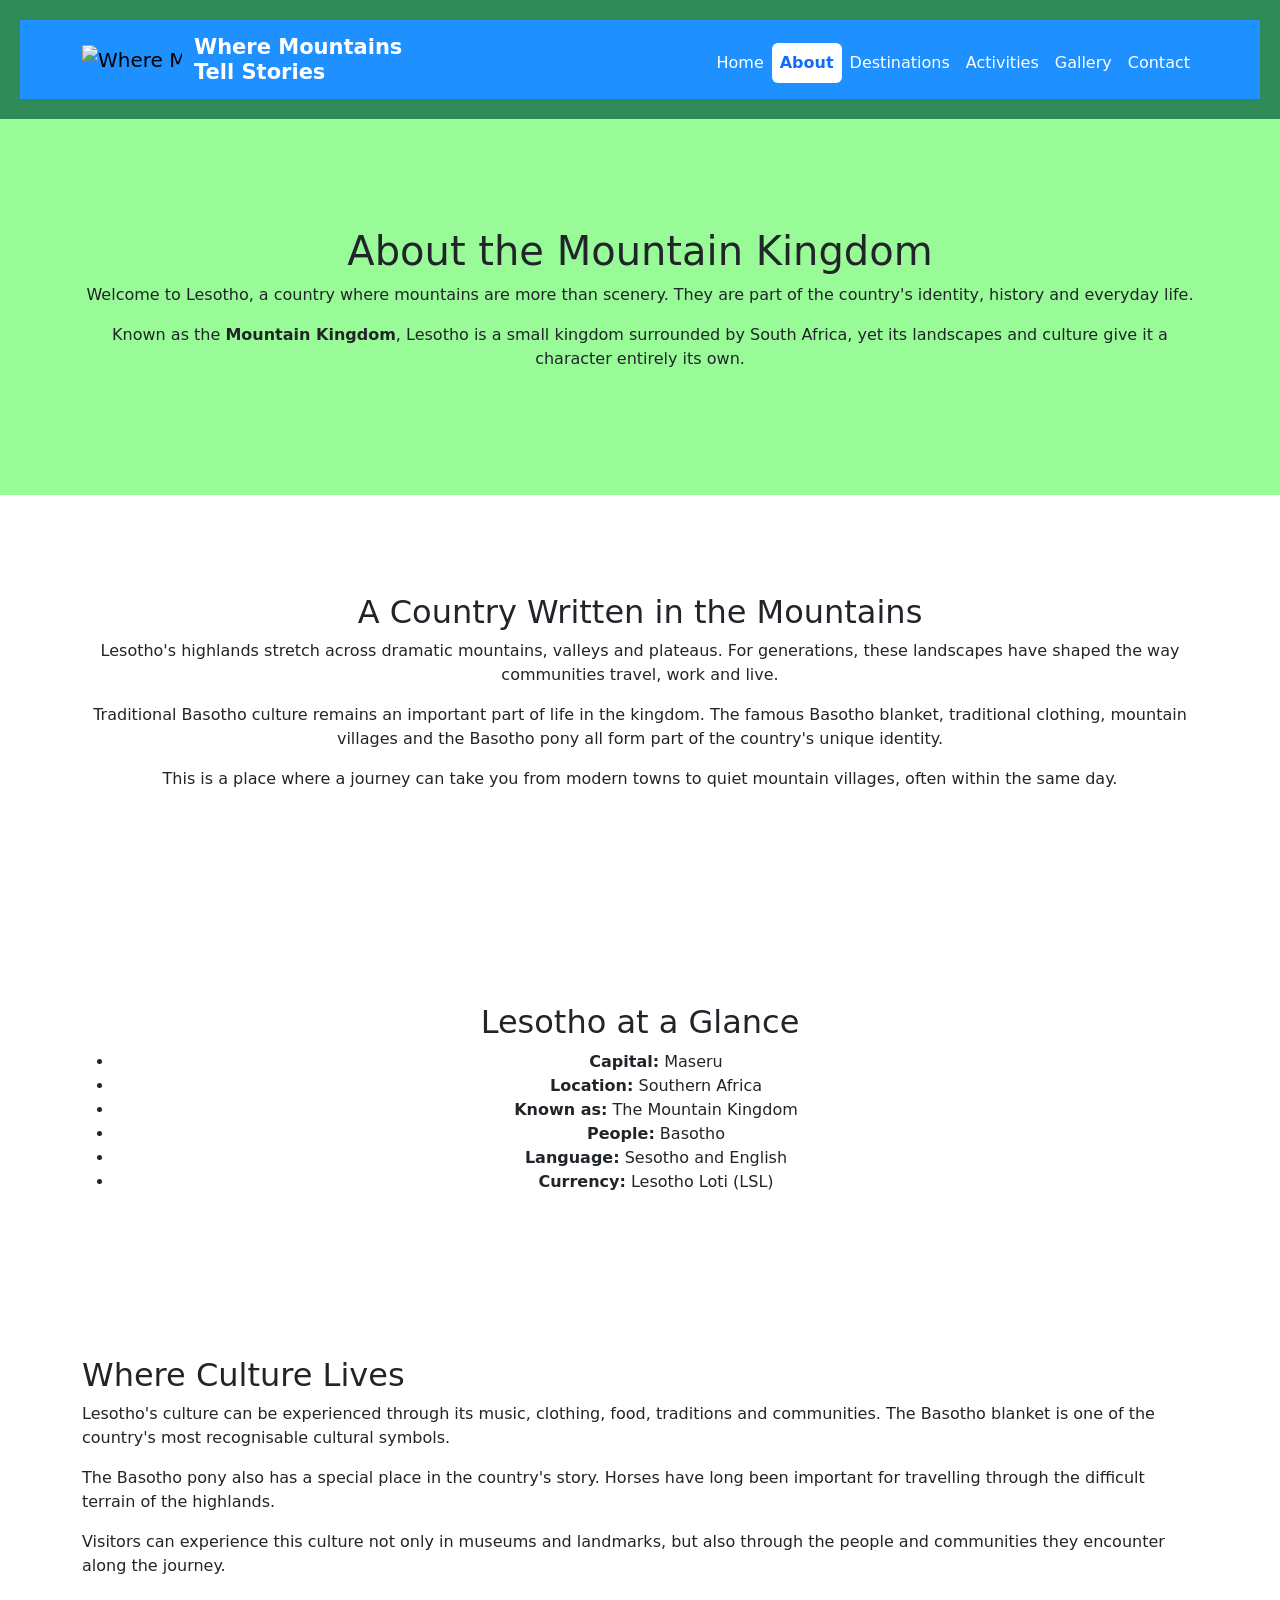
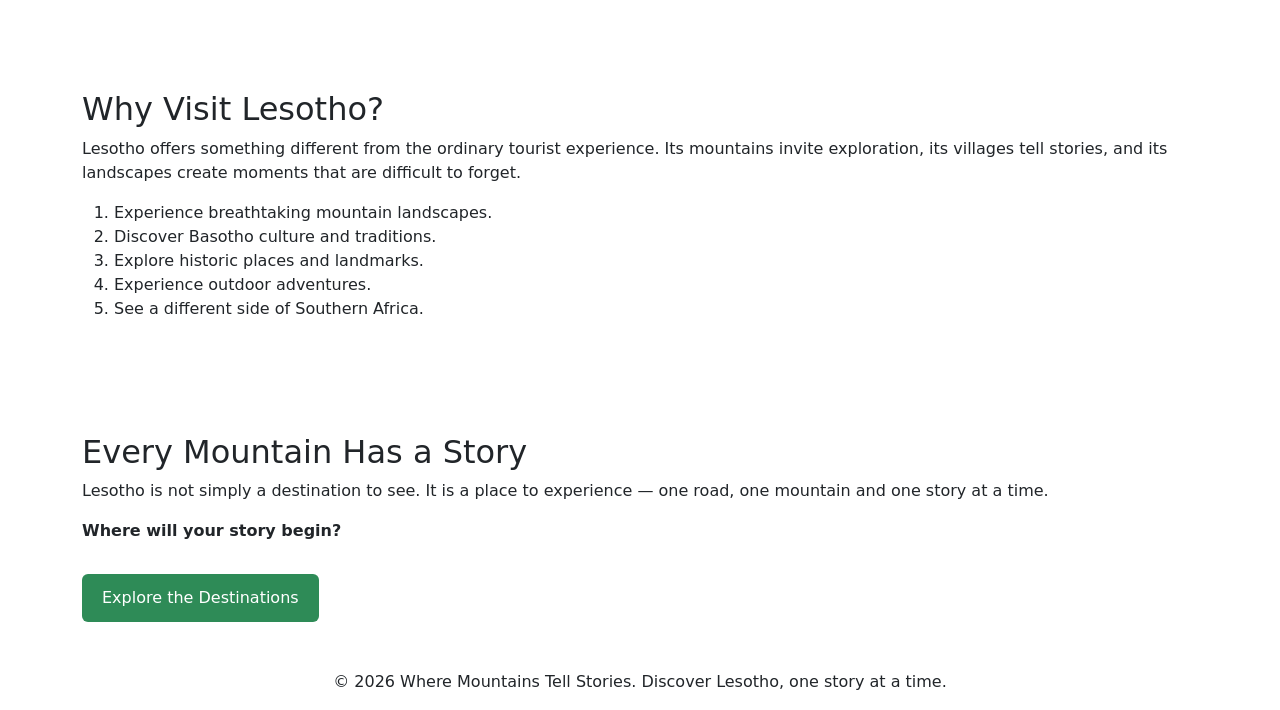
==== about.html @ 4a1ecda4 "Add files via upload" ====
<!DOCTYPE html>
<html lang="en">

<head>

    <meta charset="UTF-8">

    <meta name="viewport" content="width=device-width, initial-scale=1.0">

    <title>About Lesotho | Where Mountains Tell Stories</title>

    <link rel="stylesheet" href="style.css">

    <link href="https://cdn.jsdelivr.net/npm/bootstrap@5.3.3/dist/css/bootstrap.min.css"
          rel="stylesheet">

</head>

<body>

    <header>

        <nav class="navbar navbar-expand-lg navbar-custom">

            <div class="container">

                <a class="navbar-brand website-brand" href="index.html">
                <img src="Pictures/Logo (1)-01.png"
                alt="Where Mountains Tell Stories"
                class="logo">

                <span class="website-name">
                <span>Where Mountains</span>
                <span>Tell Stories</span>
                </span>
            </a>

                <button class="navbar-toggler"
                        type="button"
                        data-bs-toggle="collapse"
                        data-bs-target="#mainNavbar"
                        aria-controls="mainNavbar"
                        aria-expanded="false"
                        aria-label="Toggle navigation">

                    <span class="navbar-toggler-icon"></span>

                </button>


                <div class="collapse navbar-collapse" id="mainNavbar">

                    <ul class="navbar-nav ms-auto">

                        <li class="nav-item">
                            <a class="nav-link text-white" href="index.html">
                                Home
                            </a>
                        </li>

                        <li class="nav-item">
                            <a class="nav-link active"
                               href="about.html"
                               aria-current="page">About</a>
                        </li>

                        <li class="nav-item">
                            <a class="nav-link text-white" href="destination.html">
                                Destinations
                            </a>
                        </li>

                        <li class="nav-item">
                            <a class="nav-link text-white" href="activities.html">
                                Activities
                            </a>
                        </li>

                        <li class="nav-item">
                            <a class="nav-link text-white" href="gallery.html">
                                Gallery
                            </a>
                        </li>

                        <li class="nav-item">
                            <a class="nav-link text-white" href="contacts.html">
                                Contact
                            </a>
                        </li>

                    </ul>

                </div>

            </div>

        </nav>

    </header>


    <main>

        <!-- Introduction -->

        <section>

            <div class="container py-5">

                <h1>About the Mountain Kingdom</h1>

                <p>
                    Welcome to Lesotho, a country where mountains are
                    more than scenery. They are part of the country's
                    identity, history and everyday life.
                </p>

                <p>
                    Known as the <strong>Mountain Kingdom</strong>,
                    Lesotho is a small kingdom surrounded by South
                    Africa, yet its landscapes and culture give it a
                    character entirely its own.
                </p>

            </div>

        </section>


        <!-- The Story of Lesotho -->

        <section>

            <div class="container py-5">

                <h2>A Country Written in the Mountains</h2>

                <p>
                    Lesotho's highlands stretch across dramatic
                    mountains, valleys and plateaus. For generations,
                    these landscapes have shaped the way communities
                    travel, work and live.
                </p>

                <p>
                    Traditional Basotho culture remains an important
                    part of life in the kingdom. The famous Basotho
                    blanket, traditional clothing, mountain villages
                    and the Basotho pony all form part of the country's
                    unique identity.
                </p>

                <p>
                    This is a place where a journey can take you from
                    modern towns to quiet mountain villages, often
                    within the same day.
                </p>

            </div>

        </section>


        <!-- Quick Facts -->

        <section>

            <div class="container py-5">

                <h2>Lesotho at a Glance</h2>

                <ul>

                    <li>
                        <strong>Capital:</strong> Maseru
                    </li>

                    <li>
                        <strong>Location:</strong> Southern Africa
                    </li>

                    <li>
                        <strong>Known as:</strong> The Mountain Kingdom
                    </li>

                    <li>
                        <strong>People:</strong> Basotho
                    </li>

                    <li>
                        <strong>Language:</strong> Sesotho and English
                    </li>

                    <li>
                        <strong>Currency:</strong> Lesotho Loti (LSL)
                    </li>

                </ul>

            </div>

        </section>


        <!-- Culture -->

        <section>

            <div class="container py-5">

                <h2>Where Culture Lives</h2>

                <p>
                    Lesotho's culture can be experienced through its
                    music, clothing, food, traditions and communities.
                    The Basotho blanket is one of the country's most
                    recognisable cultural symbols.
                </p>

                <p>
                    The Basotho pony also has a special place in the
                    country's story. Horses have long been important
                    for travelling through the difficult terrain of
                    the highlands.
                </p>

                <p>
                    Visitors can experience this culture not only in
                    museums and landmarks, but also through the people
                    and communities they encounter along the journey.
                </p>

            </div>

        </section>


        <!-- Why Visit -->

        <section>

            <div class="container py-5">

                <h2>Why Visit Lesotho?</h2>

                <p>
                    Lesotho offers something different from the
                    ordinary tourist experience. Its mountains invite
                    exploration, its villages tell stories, and its
                    landscapes create moments that are difficult to
                    forget.
                </p>

                <ol>

                    <li>
                        Experience breathtaking mountain landscapes.
                    </li>

                    <li>
                        Discover Basotho culture and traditions.
                    </li>

                    <li>
                        Explore historic places and landmarks.
                    </li>

                    <li>
                        Experience outdoor adventures.
                    </li>

                    <li>
                        See a different side of Southern Africa.
                    </li>

                </ol>

            </div>

        </section>


        <!-- Closing Section -->

        <section>

            <div class="container py-5">

                <h2>Every Mountain Has a Story</h2>

                <p>
                    Lesotho is not simply a destination to see.
                    It is a place to experience — one road, one
                    mountain and one story at a time.
                </p>

                <p>
                    <strong>Where will your story begin?</strong>
                </p>

                <a href="destination.html">
                    Explore the Destinations
                </a>

            </div>

        </section>

    </main>


    <footer>

        <div class="container">

            <p>
                &copy; 2026 Where Mountains Tell Stories.
                Discover Lesotho, one story at a time.
            </p>

        </div>

    </footer>

    <button id="backToTop" type="button" aria-label="Back to top">
    <span class="arrow-icon"></span>
    </button>
    
    <script src="https://cdn.jsdelivr.net/npm/bootstrap@5.3.3/dist/js/bootstrap.bundle.min.js"></script>
    <script src="script.js"></script>

</body>

</html>
---- style.css ----
*{
	box-sizing: border-box;
}

.logo{
    height: 200px;
    width: auto;
    display: block;
}

body{
	margin: 0;
	font-family: Arial, sans-serif;
	line-height: 1.6;
	color: dimgrey;
	background-color: whitesmoke;
}

header {
    background-color: seagreen;
    color: white;
    padding: 20px;
}

footer h2 {
    text-align: center;

}

footer p {
    text-align: center;

}

nav h1 {
    margin: 0;
}

nav ul {
    list-style: none;
    padding: 0;
    margin: 15px 0 0;
}

nav li {
    margin-bottom: 8px;
}

nav a {
    color: white;
    text-decoration: none;
}

nav a:hover {
    text-decoration: underline;
}

main section:first-child:not(.home-hero) {
    padding: 60px 20px;
    text-align: center;
    background-color: palegreen;
}

main section:first-child:not(.home-hero) img {
    width: 100%;
    max-width: 900px;
    height: 400px;
    object-fit: cover;
    border-radius: 12px;
}

a {
    color: dodgerblue;
}

main a {
    display: inline-block;
    margin-top: 15px;
    padding: 12px 20px;
    background-color: seagreen;
    color: white;
    text-decoration: none;
    border-radius: 6px;
    transition: 0.3s;
}

main a:hover {
    background-color: dodgerblue;
    transform: translateY(-2px);
}

main section:nth-child(2) > article:hover,
main section:nth-child(3) > article:hover {
    transform: translateY(-5px);
}

main section:nth-child(2) img {
    width: 100%;
    height: 200px;
    object-fit: cover;
    border-radius: 8px;
}

main section:nth-child(2),
main section:nth-child(3) {
    padding: 50px 20px;
    text-align: center;
}

main section:nth-child(2) > h2,
main section:nth-child(2) > p,
main section:nth-child(3) > h2,
main section:nth-child(3) > p {
    width: 100%;
}

main section:nth-child(2),
main section:nth-child(3) {
    display: flex;
    flex-wrap: wrap;
    justify-content: center;
    gap: 20px;
}

main section:nth-child(2) > article,
main section:nth-child(3) > article {
    flex: 1 1 280px;
    max-width: 350px;
}

/* Whole navigation background */
.navbar-custom {
    background-color: dodgerblue;
    padding: 15px 0;
}

/* Website name */
.website-name {
    color: white !important;
    font-weight: bold;
}

/* Navigation links */
.navbar-custom .nav-link {
    color: white !important;
    font-weight: 600;
    transition: 0.3s;
}

/* Hover effect */
.navbar-custom .nav-link:hover {
    background-color: white;
    color: #0d6efd !important;
    border-radius: 6px;
}

.website-brand {
    display: flex;
    align-items: center;
    gap: 12px;
    text-decoration: none;
}

.logo {
    width: 100px;
    height: auto;
    object-fit: contain;
}

.website-name {
    display: flex;
    flex-direction: column;
    color: white !important;
    font-size: 21px;
    font-weight: 900;
    line-height: 1.15;
}

.navbar-custom .nav-link {
    color: white !important;
    font-weight: 500;
}


/* Highlight the page the visitor is currently viewing */
.navbar-custom .nav-link.active {
    background-color: white;
    color: #0d6efd !important;
    font-weight: 800;
    border-radius: 6px;
}

/* CONTACT PAGE HERO */

.contact-hero {
    background: linear-gradient(
        rgba(10, 35, 30, 0.72),
        rgba(10, 35, 30, 0.82)
    ),
    url("Pictures/Lithaba.jpg") center/cover no-repeat;

    color: white;
    padding: 110px 20px;
    min-height: 480px;
    display: flex;
    align-items: center;
}

.hero-label {
    color: #d8f3dc;
    font-size: 13px;
    font-weight: bold;
    letter-spacing: 3px;
    margin-bottom: 20px;
}

.contact-hero h1 {
    font-size: clamp(38px, 6vw, 68px);
    font-weight: 900;
    line-height: 1.1;
    max-width: 750px;
    margin-bottom: 24px;
}

.hero-description {
    font-size: 18px;
    line-height: 1.8;
    max-width: 600px;
    margin-bottom: 30px;
}

.hero-button {
    display: inline-block;
    background-color: #d8f3dc;
    color: #1b4332;
    padding: 14px 26px;
    border-radius: 6px;
    text-decoration: none;
    font-weight: bold;
    transition: 0.3s;
}

.hero-button:hover {
    background-color: dodgerblue;
    color: #1b4332;
    transform: translateY(-3px);
}

/* JOURNEY PLANNER SECTION */

.journey-section {
    background-color: #f5f5f0;
    padding: 30px 0;
}

.journey-section h2 {
    color: seagreen;
    font-size: clamp(28px, 4vw, 40px);
    font-weight: 800;
    margin-bottom: 12px;
}

.journey-section .container > p {
    color: seagreen;
    margin-bottom: 30px;
}

/* Booking card */

.booking-card {
    max-width: 850px;
    margin: 35px auto;
    padding: 35px;
    background: white;
    border-radius: 18px;
    box-shadow: 0 15px 45px rgba(27, 67, 50, 0.12);
    border: 1px solid #e4ebe5;
}

.booking-heading {
    padding-bottom: 24px;
    margin-bottom: 28px;
    border-bottom: 1px solid grey;
}

.booking-label {
    color: seagreen;
    font-size: 12px;
    font-weight: 800;
    letter-spacing: 2px;
    margin-bottom: 10px;
}

.booking-heading h3 {
    color: seagreen;
    font-size: 30px;
    font-weight: 800;
    margin-bottom: 10px;
}

.booking-heading p:last-child {
    color: seagreen;
    margin-bottom: 0;
}

/* Form fields */

#bookingForm {
    display: grid;
    grid-template-columns: repeat(2, minmax(0, 1fr));
    gap: 22px;
}

#bookingForm > div {
    display: flex;
    flex-direction: column;
    gap: 8px;
}

#bookingForm label {
    color: seagreen;
    font-size: 14px;
    font-weight: 700;
}

#bookingForm input,
#bookingForm select,
#bookingForm textarea {
    width: 100%;
    padding: 13px 14px;
    border: 1px solid dodgerblue;
    border-radius: 8px;
    background-color: white;
    color: grey;
    font: inherit;
    outline: none;
    transition: border-color 0.2s, box-shadow 0.2s;
}

#bookingForm input:focus,
#bookingForm select:focus,
#bookingForm textarea:focus {
    border-color: black;
    box-shadow: 0 0 0 3px rgba(45, 106, 79, 0.12);
}

#bookingForm textarea {
    resize: vertical;
}

#bookingForm > div:nth-last-of-type(1) {
    grid-column: 1 / -1;
}

/* Submit button */

#bookingForm button {
    grid-column: 1 / -1;
    padding: 15px 20px;
    border: none;
    border-radius: 8px;
    background-color: seagreen;
    color: white;
    font-weight: 800;
    cursor: pointer;
    transition: background-color 0.25s, transform 0.25s;
}

#bookingForm button:hover {
    background-color: dodgerblue;
    transform: translateY(-2px);
}

/* Mobile layout */

@media (max-width: 600px) {
    .booking-card {
        padding: 22px 18px;
        margin: 25px auto;
    }

    #bookingForm {
        grid-template-columns: 1fr;
        gap: 18px;
    }

    #bookingForm > div:nth-last-of-type(1),
    #bookingForm button {
        grid-column: 1;
    }

    .booking-heading h3 {
        font-size: 25px;
    }
}


/*CONTACT INFORMATION CARDS*/
.contact-cards {
    display: grid;
    grid-template-columns: repeat(3, minmax(0, 1fr));
    gap: 22px;
    margin-top: 35px;
}

.contact-card {
    background: ghostwhite;
    padding: 30px 22px;
    border: 1px solid dodgerblue;
    border-radius: 15px;
    box-shadow: 0 8px 25px rgba(27, 67, 50, 0.07);
    transition: transform 0.25s, box-shadow 0.25s;
}

.contact-card:hover {
    transform: translateY(-6px);
    box-shadow: 0 15px 35px rgba(27, 67, 50, 0.13);
}

.contact-icon {
    display: flex;
    align-items: center;
    justify-content: center;
    width: 50px;
    height: 50px;
    margin-bottom: 20px;
    border-radius: 12px;
    background: dodgerblue;
    color: dodgerblue;
    font-size: 27px;
}

.contact-card h3 {
    color: seagreen;
    font-size: 21px;
    font-weight: 800;
    margin-bottom: 12px;
}

.contact-card p {
    color: seagreen;
    line-height: 1.7;
    margin-bottom: 15px;
}

.contact-card a,
.contact-card span {
    color: white;
    font-weight: 700;
    overflow-wrap: anywhere;
    background-color: seagreen;
}

@media (max-width: 768px) {
    .contact-cards {
        grid-template-columns: 1fr;
    }
}


/* HAVE A QUESTION SECTION */
.question-section {
    background: white;
    padding: 65px 20px;
}

.question-section h2 {
    color: seagreen;
    font-size: clamp(30px, 4vw, 42px);
    font-weight: 900;
    margin-bottom: 14px;
}

.question-section .container > p {
    color: seagreen;
    font-size: 16px;
    line-height: 1.8;
    max-width: 650px;
    margin-bottom: 35px;
}

/* CONTACT FORM CARD */
#contactForm {
    max-width: 850px;
    margin: 0 auto;
    padding: 35px;
    background: ghostwhite;
    border: 1px solid dodgerblue;
    border-radius: 18px;
    box-shadow: 0 12px 35px rgba(27, 67, 50, 0.09);
    display: grid;
    grid-template-columns: repeat(2, minmax(0, 1fr));
    gap: 22px;
}

#contactForm > div {
    display: flex;
    flex-direction: column;
    gap: 8px;
}

#contactForm label {
    color: seagreen;
    font-size: 14px;
    font-weight: 700;
}

#contactForm input,
#contactForm textarea {
    width: 100%;
    padding: 13px 14px;
    border: 1px solid dodgerblue;
    border-radius: 8px;
    background: white;
    color: black;
    font: inherit;
    outline: none;
    transition: border-color 0.2s, box-shadow 0.2s;
}

#contactForm input:focus,
#contactForm textarea:focus {
    border-color: black;
    box-shadow: 0 0 0 3px rgba(45, 106, 79, 0.12);
}

#contactForm textarea {
    resize: vertical;
}

/* Make the message field and button span both columns */
#contactForm > div:last-of-type,
#contactForm button {
    grid-column: 1 / -1;
}

#contactForm button {
    padding: 15px 20px;
    border: none;
    border-radius: 8px;
    background: seagreen;
    color: white;
    font-weight: 800;
    cursor: pointer;
    transition: background 0.25s, transform 0.25s;
}

#contactForm button:hover {
    background: dodgerblue;
    transform: translateY(-2px);
}

/* PHONE LAYOUT */
@media (max-width: 600px) {
    #contactForm {
        grid-template-columns: 1fr;
        padding: 22px 18px;
    }

    #contactForm > div:last-of-type,
    #contactForm button {
        grid-column: 1;
    }
}

#backToTop {
    display: none;
    position: fixed;
    bottom: 25px;
    right: 25px;
    z-index: 1000;
    width: 48px;
    height: 48px;
    border: none;
    border-radius: 50%;
    color: skyblue;
    font-size: 28px;
    cursor: pointer;
    box-shadow: 0 4px 12px rgba(0, 0, 0, 0.2);
    transition: background 0.3s, transform 0.3s;
}

#backToTop:hover {
    transform: translateY(-4px);
}

html {
    scroll-behavior: smooth;
}



#backToTop {
    display: none;
    position: fixed;
    bottom: 25px;
    right: 25px;
    z-index: 1000;
    width: 48px;
    height: 48px;
    border: none;
    border-radius: 50%;
    color: greenyellow;
    cursor: pointer;
}

.arrow-icon {
    display: inline-block;
    width: 14px;
    height: 14px;
    border-top: 3px solid currentColor;
    border-left: 3px solid currentColor;
    transform: translateY(4px) rotate(45deg);
}

#backToTop:hover {
    color: transparent;
    transform: translateY(-4px);
}


/* Destination Discover More buttons */
.discover-btn {
    display: inline-block;
    margin-top: 15px;
    padding: 10px 20px;
    border: 2px solid seagreen;
    border-radius: 30px;
    background: transparent;
    color: grey;
    font-size: 15px;
    font-weight: 600;
    cursor: pointer;
    transition: all 0.3s ease;
    display: block;
    width: fit-content;
}

/* Hover and keyboard focus */
.discover-btn:hover,
.discover-btn:focus-visible {
    background: dodgerblue;
    align: center;
    color: white;
    border-color: seagreen;
    box-shadow: 0 5px 15px rgba(27, 67, 50, 0.2);
    transform: translateY(-3px);
}

/* Press effect */
.discover-btn:active {
    transform: translateY(0) scale(0.97);
}

/* Extra destination information */
.destination-extra {
    margin-top: 15px;
    padding: 18px;
    border-left: 4px solid dodgerblue;
    border-radius: 8px;
    background: whitesmoke;
    color: black;
    animation: destinationReveal 0.35s ease;
}

.destination-extra p:last-child {
    margin-bottom: 0;
}

@keyframes destinationReveal {
    from {
        opacity: 0;
        transform: translateY(-8px);
    }

    to {
        opacity: 1;
        transform: translateY(0);
    }
}

@media (prefers-reduced-motion: reduce) {
    .discover-btn,
    .destination-extra {
        animation: none;
        transition: none;
    }
}


/* Destination photo and text overlay */
.destination-photo {
    position: relative;
    width: 100%;
    height: 420px;
    overflow: hidden;
    border-radius: 12px;
    margin: 15px 0;
    background: grey;
}

.destination-photo .destination-image {
    display: block;
    width: 100%;
    height: 100%;
    object-fit: cover;
    margin: 0;
    border-radius: 0;
    transition: transform 0.4s ease;
}

.destination-photo:hover .destination-image {
    transform: scale(1.04);
}

.destination-overlay {
    position: absolute;
    inset: 0;
    display: flex;
    flex-direction: column;
    justify-content: flex-end;
    padding: 24px;
    color: white;
    background: linear-gradient(
        to top,
        rgba(0, 0, 0, 0.88),
        rgba(0, 0, 0, 0.48) 55%,
        rgba(0, 0, 0, 0.05)
    );


text-align: left;
align-items: flex-start;

}

.destination-overlay h2 {
    color: white;
    font-weight: 800;
    margin-bottom: 12px;
}

.destination-overlay p {
    color: white;
    font-weight: 600;
    line-height: 1.6;
    margin-bottom: 10px;
}

@media (max-width: 576px) {
    .destination-photo {
        height: 460px;
    }

    .destination-overlay {
        padding: 16px;
    }

    .destination-overlay p {
        font-size: 14px;
    }
}



/* HOMEPAGE HERO */
.home-hero {
    position: relative;
    isolation: isolate;
    width: 100%;
    height: 100vh;
    min-height: 600px;
    margin: 0;
    padding: 0;
    overflow: hidden;
    background-color: #1b4332;
}

/* Full-width photograph behind the hero text */
.home-hero-image {
    position: absolute;
    inset: 0;
    display: block;
    width: 100%;
    height: 100%;
    max-width: none;
    object-fit: cover;
    object-position: center;
    border-radius: 0;
    z-index: -2;
}

/* Dark overlay keeps white text readable */
.home-hero-overlay {
    position: relative;
    z-index: 0;
    display: flex;
    align-items: center;
    justify-content: center;
    width: 100%;
    height: 100%;
    min-height: 600px;
    padding: 60px 24px;
    background: linear-gradient(
        to bottom,
        rgba(0, 0, 0, 0.30),
        rgba(0, 0, 0, 0.38) 45%,
        rgba(0, 0, 0, 0.68)
    );
}

.home-hero-content {
    position: relative;
    z-index: 1;
    width: 100%;
    max-width: 1100px;
    margin: 0 auto;
    text-align: center;
    color: #ffffff;
}

.home-hero-content .hero-eyebrow {
    margin: 0 auto 18px;
    color: #d8f3dc;
    font-size: 13px;
    font-weight: 800;
    letter-spacing: 4px;
    line-height: 1.5;
}

.home-hero-content h1 {
    margin: 0 0 18px;
    color: #ffffff;
    font-size: clamp(42px, 7vw, 88px);
    font-weight: 900;
    line-height: 1.08;
}

.home-hero-content h2 {
    margin: 0 0 22px;
    color: #ffffff;
    font-size: clamp(24px, 4vw, 46px);
    font-weight: 800;
    line-height: 1.2;
}

.home-hero-content .hero-description {
    max-width: 780px;
    margin: 0 auto 32px;
    color: #ffffff;
    font-size: clamp(16px, 2vw, 23px);
    font-weight: 500;
    line-height: 1.7;
}

/* Homepage call-to-action button: class matches index.html */
.hero-cta {
    display: inline-flex;
    align-items: center;
    justify-content: center;
    gap: 18px;
    margin-top: 0;
    padding: 16px 32px;
    border: 2px solid #ffffff;
    border-radius: 50px;
    color: #ffffff;
    background: transparent;
    text-decoration: none;
    text-transform: uppercase;
    font-size: 15px;
    font-weight: 800;
    transition: background-color 0.3s ease, color 0.3s ease,
                transform 0.3s ease, box-shadow 0.3s ease;
}

.hero-cta:hover,
.hero-cta:focus-visible {
    background: #ffffff;
    color: #1b4332;
    transform: translateY(-3px);
    box-shadow: 0 8px 24px rgba(0, 0, 0, 0.25);
}

.hero-cta span {
    font-size: 25px;
    line-height: 1;
}

/* Keep the existing contact-page hero button working */
.hero-button {
    display: inline-block;
    background-color: #d8f3dc;
    color: #1b4332;
    padding: 14px 26px;
    border-radius: 6px;
    text-decoration: none;
    font-weight: bold;
    transition: 0.3s;
}

.hero-button:hover {
    background-color: dodgerblue;
    color: #1b4332;
    transform: translateY(-3px);
}

@media (max-width: 576px) {
    .home-hero {
        height: 85vh;
        min-height: 560px;
    }

    .home-hero-overlay {
        min-height: 560px;
        padding: 45px 18px;
    }

    .home-hero-content h1 {
        font-size: clamp(38px, 10vw, 58px);
    }

    .home-hero-content h2 {
        font-size: clamp(22px, 6vw, 32px);
    }

    .home-hero-content .hero-description {
        font-size: 16px;
    }

    .hero-cta {
        padding: 14px 22px;
        font-size: 13px;
    }
}

@media (prefers-reduced-motion: reduce) {
    .hero-cta,
    .hero-button {
        transition: none;
    }
}
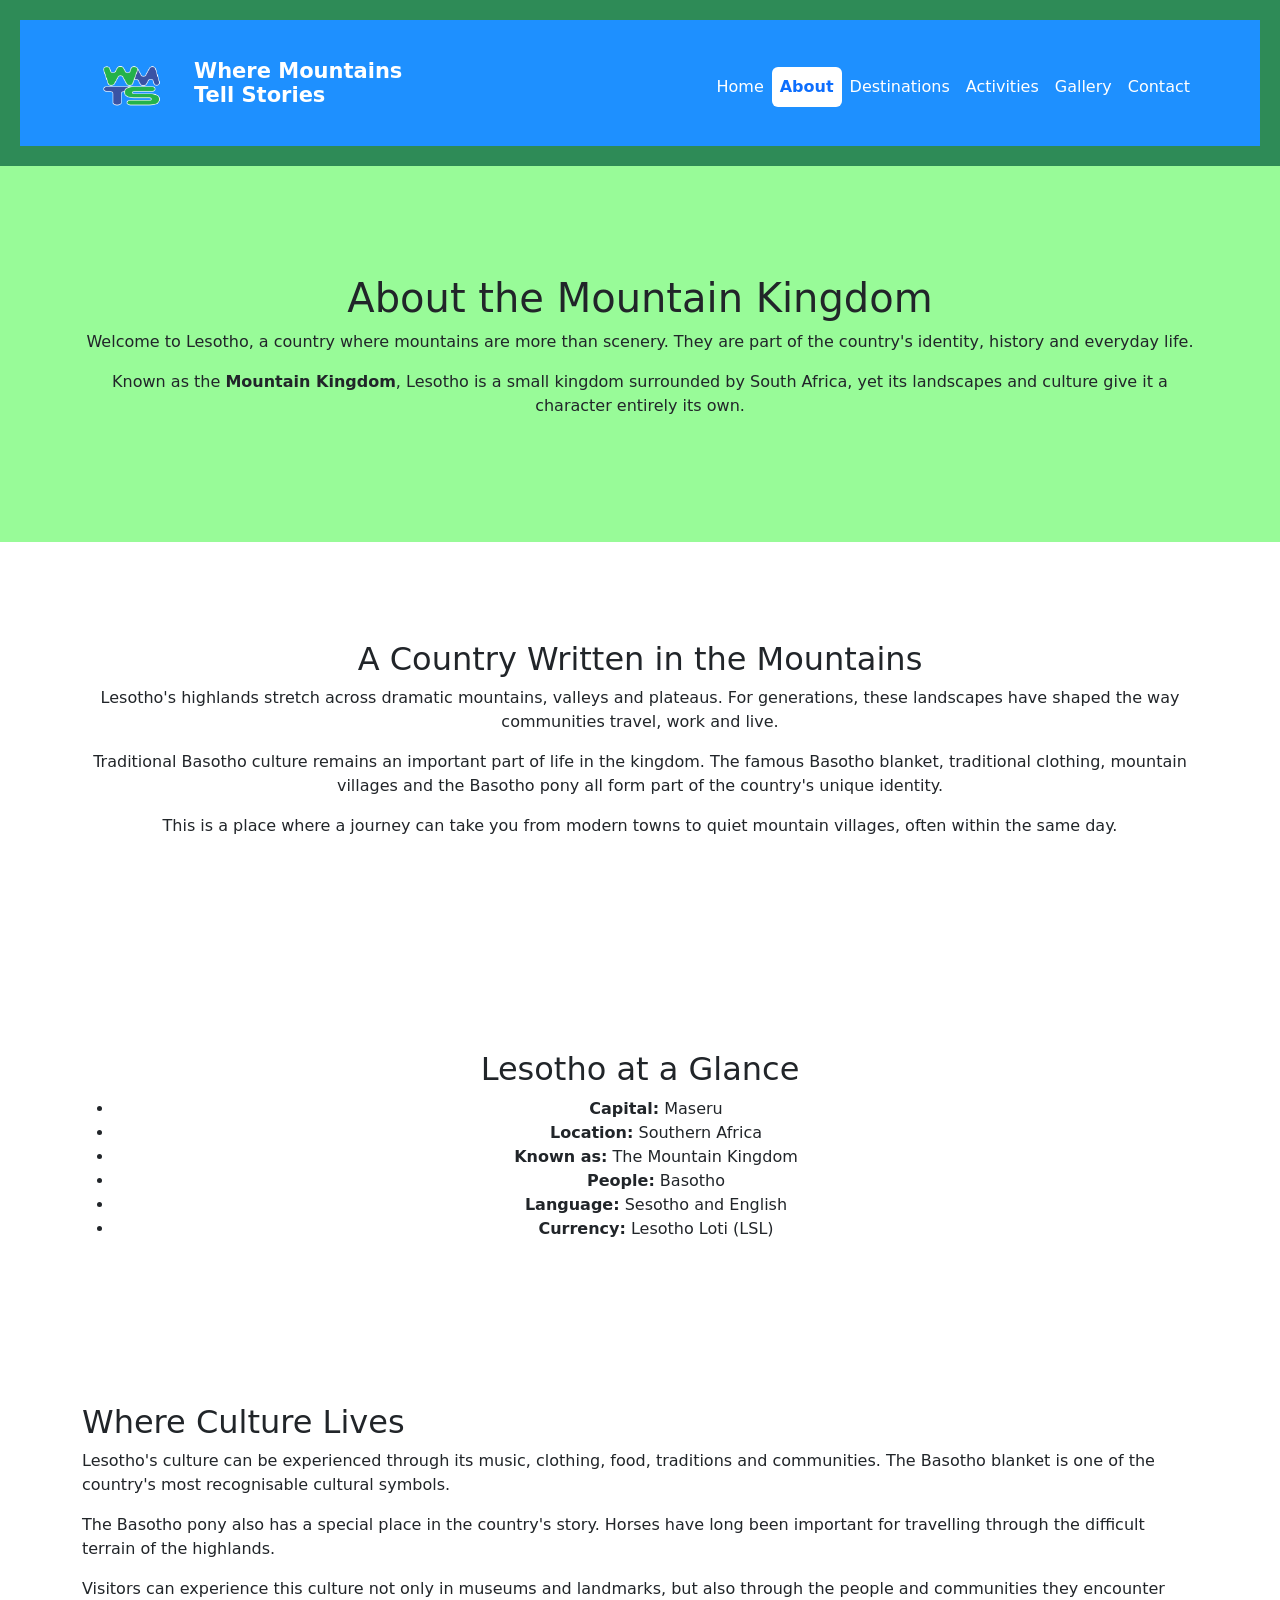
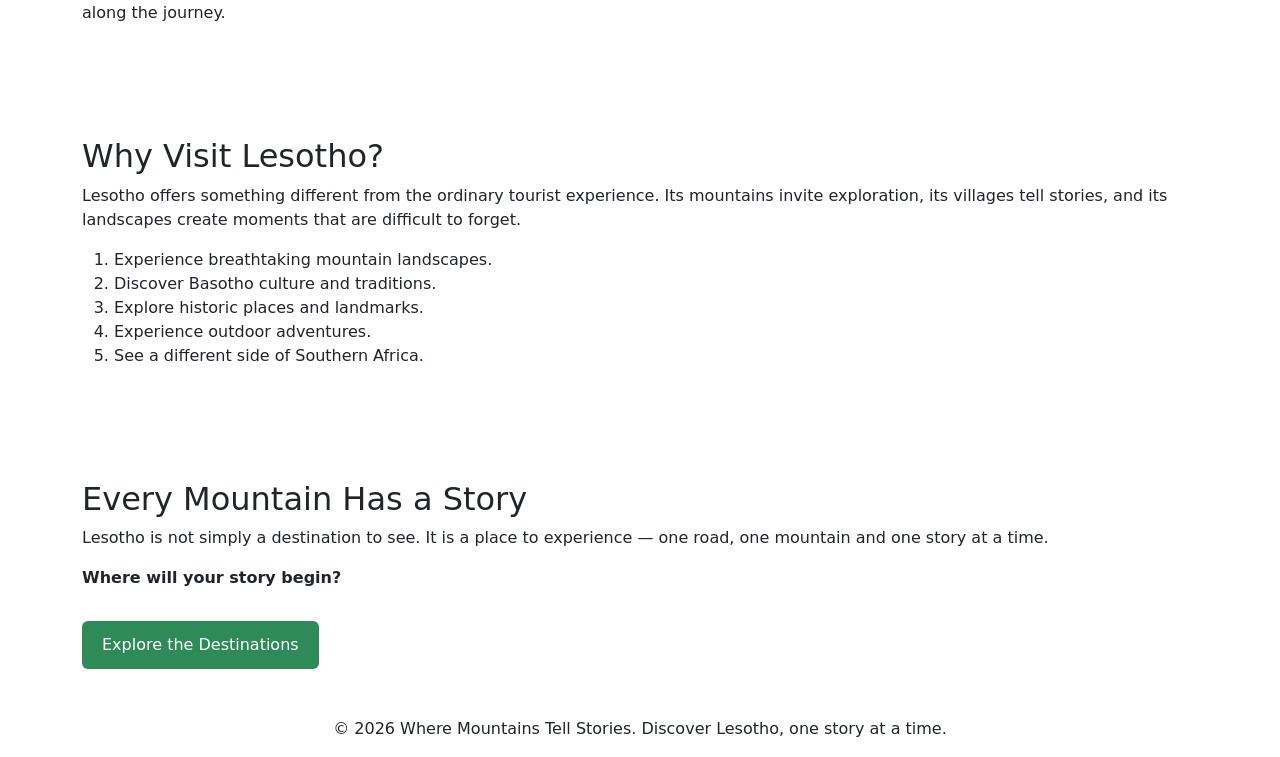
==== commit e7cd2a36: "Update about.html" ====
--- a/about.html
+++ b/about.html
@@ -25,7 +25,7 @@
             <div class="container">
 
                 <a class="navbar-brand website-brand" href="index.html">
-                <img src="Pictures/Logo (1)-01.png"
+                <img src="Logo (1)-01.png"
                 alt="Where Mountains Tell Stories"
                 class="logo">
 
